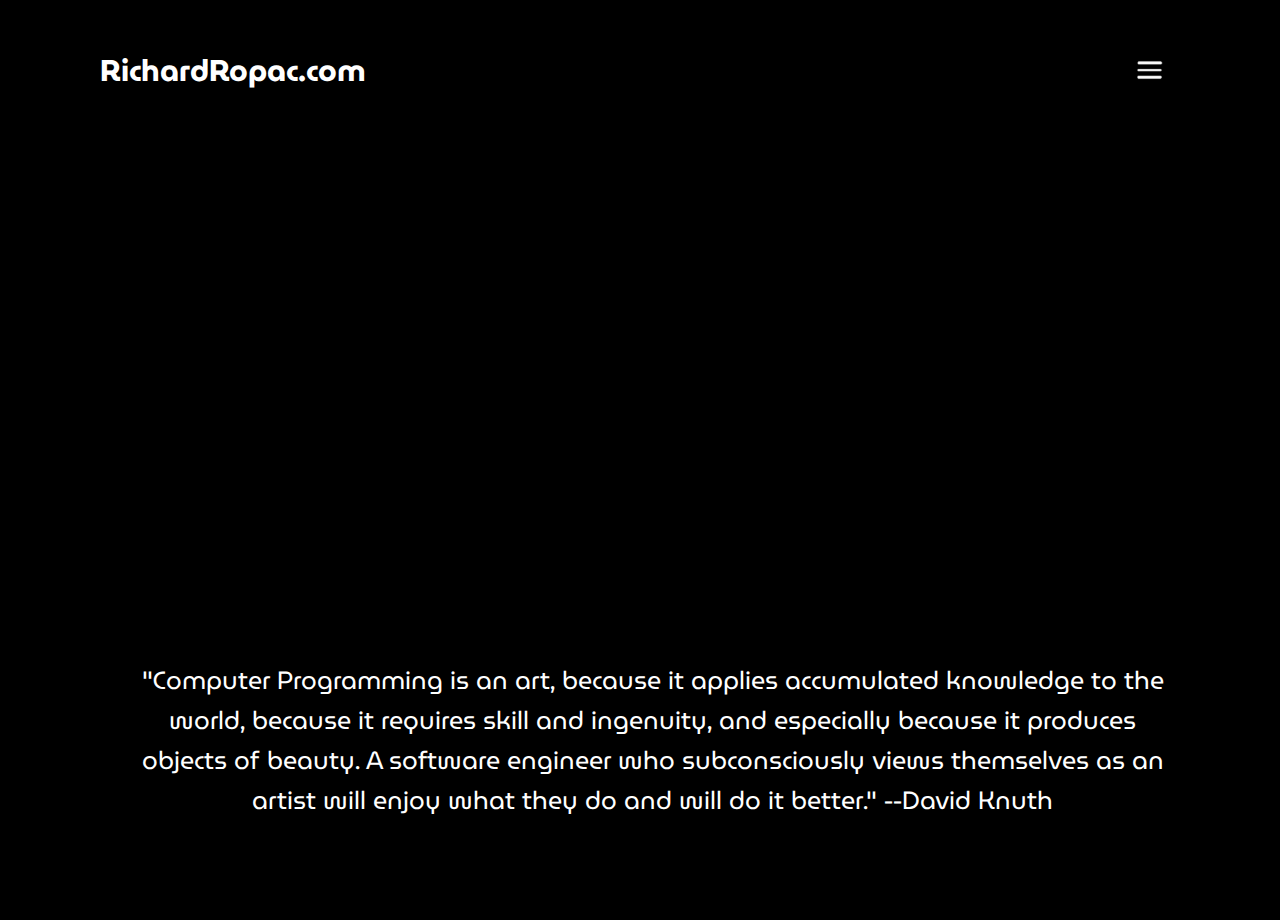
==== index.html @ 4d2501f5 "Initial Push" ====
<!DOCTYPE html>
<html lang="en">
  <head>
    <meta charset="UTF-8" />
    <meta http-equiv="X-UA-Compatible" content="IE=edge" />
    <meta name="viewport" content="width=device-width, initial-scale=1.0" />
    <title>Rich Ropac's Portfolio</title>
    <link
      href="https://unpkg.com/boxicons@2.1.4/css/boxicons.min.css"
      rel="stylesheet"
    />
    <link rel="preconnect" href="https://fonts.googleapis.com" />
    <link rel="preconnect" href="https://fonts.gstatic.com" crossorigin />
    <link
      href="https://fonts.googleapis.com/css2?family=MuseoModerno:ital,wght@1,300&display=swap"
      rel="stylesheet"
    />
    <link rel="stylesheet" href="css/style.css" />
  </head>

  <body>
    <section class="mainWrapper">
      <header>
        <h2 class="logo">RichardRopac.com</h2>
        <div class="toggle"></div>
      </header>

      <video playsinline autoplay muted loop>
        <source src="./video/Gallery.mp4" type="video/webm" />
        Your browser does not support the video tag.
      </video>

      <div class="text">
        <p>
          "Computer Programming is an art, because it applies accumulated
          knowledge to the world, because it requires skill and ingenuity, and
          especially because it produces objects of beauty. A software engineer
          who subconsciously views themselves as an artist will enjoy what they
          do and will do it better." --David Knuth
        </p>
      </div>
    </section>

    <script>
      const menuToggle = document.querySelector(".toggle");
      const theMainWrapper = document.querySelector(".mainWrapper");

      menuToggle.addEventListener("click", () => {
        menuToggle.classList.toggle("active");
        theMainWrapper.classList.toggle("active");
      });
    </script>
    <!-- <script src="js/script.js"></script> -->
  </body>
</html>
---- css/style.css ----
* {
  margin: 0;
  padding: 0;
  box-sizing: border-box;
  text-decoration: none;
  border: none;
  outline: none;
  scroll-behavior: smooth;
  font-family: "MuseoModerno", cursive;
}

/* :root {
    --bg-color: #081b29;
    --second-bg-color: #112e42;
    --text-color: #ededed;
    --main-color: #00abf0;
} */

body {
  background-color: #193940;
}

.mainWrapper {
  position: absolute;
  right: 0;
  width: 100%;
  min-height: 100vh;
  padding: 100px;
  display: flex;
  justify-content: space-between;
  align-items: center;
  background: black;
  color: white;
  z-index: 2;
  transition: 1.5s;
}

.mainWrapper.active {
  right: 300px;
}

.mainWrapper header {
  position: absolute;
  top: 0;
  left: 0;
  width: 100%;
  padding: 40px 100px;
  z-index: 1000;
  display: flex;
  align-items: center;
  justify-content: space-between;
}

video {
  position: absolute;
  top: 0;
  left: 0;
  width: 100%;
  height: 100%;
  object-fit: cover;
  opacity: 1;
}

html {
  font-size: 62.5%;
  overflow-x: hidden;
}

.header {
  position: fixed;
  top: 0;
  left: 0;
  width: 100%;
  padding: 2rem 9%;
  background: transparent;
  display: flex;
  justify-content: space-between;
  align-items: center;
  z-index: 100;
  transition: 0.3s;
}

.header.sticky {
  background: var(--bg-color);
}

.logo {
  font-size: 30px;
}

.toggle {
  position: relative;
  width: 60px;
  height: 60px;
  background: url("../images/menu.png");
  background-repeat: no-repeat;
  background-size: 30px;
  background-position: center;
  cursor: pointer;
}

.toggle.active {
  background: url("../images/close.png");
  background-repeat: no-repeat;
  background-size: 30px;
  background-position: center;
}

.menu {
  position: fixed;
  top: 20px;
  right: 0;
  width: 300px;
  display: flex;
  align-items: center;
  justify-content: center;
}

.menu ul {
  list-style: none;
}

.menu ul li a {
  text-decoration: none;
  font-size: 20px;
  color: black;
  padding: 10 15 20;
}

.menu ul li {
  text-align: left;
}

.menu ul li a .fa {
  padding-right: 15px;
}

.menu ul li:last-child {
  border-bottom: none;
}

.menuImg {
  transform: scale(4);
  width: 10px;
  margin-left: 30px;
}

.menu ul li a:hover,
.menu .active {
  color: var(--overlay-color);
  background-color: #f5f5f5;
  cursor: pointer;
}

.text {
  position: relative;
  text-align: center;
  z-index: 10;
  font-size: 25px;
  margin-top: 560px;
  margin-left: 25px;
  font-weight: 400;
  max-width: 100;
}

#menu-icon {
  position: relative;
  font-size: 3.6rem;
  color: var(--text-color);
  cursor: pointer;
  display: none;
}

section {
  min-height: 100vh;
  padding: 10rem 9% 2rem;
}

.home {
  display: flex;
  align-items: center;
  padding: 0 9%;
  background: url("/images/home.jpg") no-repeat;
  background-size: cover;
  background-position: center;
}

.home-content {
  max-width: 60rem;
  z-index: 99;
}

.home-content h1 {
  position: relative;
  display: inline-block;
  font-size: 5.6rem;
  font-weight: 700;
  line-height: 1.3;
}

.home-content h1 span {
  color: var(--text-color);
}

.home-content .text-animate {
  position: relative;
  width: 32.8rem;
}

.home-content .text-animate h3 {
  font-size: 3.2rem;
  font-weight: 700;
  color: transparent;
  -webkit-text-stroke: 0.7px var(--main-color);
  background-image: linear-gradient(var(--main-color), var(--main-color));
  background-repeat: no-repeat;
  -webkit-background-clip: text;
  background-position: -33rem 0;
}

.home.show-animate .home-content .text-animate h3 {
  animation: homeBgText 6s linear infinite;
  animation-delay: 2s;
}

.home-content .text-animate h3::before {
  content: "";
  position: absolute;
  top: 0;
  left: 0;
  width: 0;
  height: 100%;
  border-right: 2px solid var(--main-color);
  z-index: -1;
}

.home.show-animate .home-content .text-animate h3::before {
  animation: homeCursorText 6s linear infinite;
  animation-delay: 2s;
}

.home-content p {
  position: relative;
  font-size: 1.6rem;
  margin: 2rem 0 4rem;
}

.btn-box {
  position: relative;
  display: flex;
  justify-content: space-between;
  width: 34.5rem;
  height: 5rem;
}

.btn-box .btn {
  position: relative;
  display: inline-flex;
  justify-content: center;
  align-items: center;
  width: 15rem;
  height: 100%;
  background: var(--main-color);
  border: 0.2rem solid var(--main-color);
  border-radius: 0.8rem;
  font-size: 1.8rem;
  font-weight: 600;
  letter-spacing: 0.1rem;
  color: var(--bg-color);
  z-index: 1;
  overflow: hidden;
  transition: 0.5s;
}

.btn-box .btn:hover {
  color: var(--main-color);
}

.btn-box .btn:nth-child(2) {
  background: transparent;
  color: var(--main-color);
}

.btn-box .btn:nth-child(2):hover {
  color: var(--bg-color);
}

.btn-box .btn:nth-child(2)::before {
  background: var(--main-color);
}

.btn-box .btn::before {
  content: "";
  position: absolute;
  top: 0;
  left: 0;
  width: 0;
  height: 100%;
  background: var(--bg-color);
  z-index: -1;
  transition: 0.5s;
}

.btn-box .btn:hover::before {
  width: 100%;
}

.home-sci {
  position: absolute;
  bottom: 4rem;
  width: 170px;
  display: flex;
  justify-content: space-between;
}

.home-sci a {
  position: relative;
  display: inline-flex;
  justify-content: center;
  align-items: center;
  width: 40px;
  height: 40px;
  background: transparent;
  border: 0.2rem solid var(--main-color);
  border-radius: 50%;
  font-size: 20px;
  color: var(--main-color);
  z-index: 1;
  overflow: hidden;
  transition: 0.5s;
}

.home-sci a:hover {
  color: var(--bg-color);
}

.home-sci a::before {
  content: "";
  position: absolute;
  top: 0;
  left: 0;
  width: 0;
  height: 100%;
  background: var(--main-color);
  z-index: -1;
  transition: 0.5s;
}

.home-sci a:hover::before {
  width: 100%;
}

/* .home-imgHover {
    position: absolute;
    top: 0;
    right: 0;
    width: 45%;
    height: 100%;
    background: transparent;
    transition: 3s;
} */

.home-imgHover:hover {
  background: var(--bg-color);
  opacity: 0.8;
}

.about {
  display: flex;
  justify-content: center;
  align-items: center;
  flex-direction: column;
  gap: 2rem;
  background: var(--second-bg-color);
  padding-bottom: 6rem;
}

.heading {
  position: relative;
  font-size: 5rem;
  margin-bottom: 3rem;
  text-align: center;
}

span {
  color: var(--main-color);
}

.about-img {
  position: relative;
  width: 25rem;
  height: 25rem;
  border-radius: 50%;
  display: flex;
  justify-content: center;
  align-items: center;
}

.about-img img {
  width: 90%;
  border-radius: 50%;
  border: 0.2rem solid var(--main-color);
}

.about-img .circle-spin {
  position: absolute;
  top: 50%;
  left: 50%;
  transform: translate(-50%, -50%) rotate(0);
  width: 98%;
  height: 98%;
  border-radius: 50%;
  border-top: 0.2rem solid var(--second-bg-color);
  border-bottom: 0.2rem solid var(--second-bg-color);
  border-left: 0.2rem solid var(--main-color);
  border-right: 0.2rem solid var(--main-color);
  animation: aboutSpinner 8s linear infinite;
}

.about-content {
  text-align: center;
}

.about-content h3 {
  position: relative;
  display: inline-block;
  font-size: 2.6rem;
}

.about-content p {
  position: relative;
  font-size: 1.6rem;
  margin: 2rem 0 3rem;
}

.btn-box.btns {
  display: inline-block;
  width: 15rem;
}

.btn-box.btns a::before {
  background: var(--second-bg-color);
}

.education {
  display: flex;
  justify-content: center;
  align-items: center;
  flex-direction: column;
  min-height: auto;
  padding-bottom: 5rem;
}

.education .education-row {
  display: flex;
  flex-wrap: wrap;
  gap: 5rem;
}

.education-row .education-column {
  flex: 1 1 40rem;
}

.education-column .title {
  position: relative;
  display: inline-block;
  font-size: 2.5rem;
  margin: 0 0 1.5rem 2rem;
}

.education-column .education-box {
  position: relative;
  border-left: 0.2rem solid var(--main-color);
}

.education-box .education-content {
  position: relative;
  padding-left: 2rem;
}

.education-box .education-content::before {
  content: "";
  position: absolute;
  top: 0;
  left: -1.1rem;
  width: 2rem;
  height: 2rem;
  background: var(--main-color);
  border-radius: 50%;
}

.education-content .content {
  position: relative;
  padding: 1.5rem;
  border: 0.2rem solid var(--main-color);
  border-radius: 0.6rem;
  margin-bottom: 2rem;
  overflow: hidden;
}

.education-content .content::before {
  content: "";
  position: absolute;
  top: 0;
  left: 0;
  width: 0;
  height: 100%;
  background: var(--second-bg-color);
  z-index: -1;
  transition: 0.5s;
}

.education-content .content:hover::before {
  width: 100%;
}

.education-content .content .year {
  font-size: 1.5rem;
  color: var(--main-color);
  padding-bottom: 0.5rem;
}

.education-content .content .year i {
  padding-right: 0.5rem;
}

.education-content .content h3 {
  font-size: 2rem;
}

.education-content .content p {
  font-size: 1.6rem;
  padding-top: 0.5rem;
}

.skills {
  min-height: auto;
  padding-bottom: 7rem;
  background: var(--second-bg-color);
}

.skills h2 {
  display: inline-block;
  left: 50%;
  transform: translateX(-50%);
}

.skills .skills-row {
  display: flex;
  flex-wrap: wrap;
  gap: 5rem;
}

.skills-row .skills-column {
  flex: 1 1 40rem;
}

.skills-column .title {
  position: relative;
  display: inline-block;
  font-size: 2.5rem;
  margin: 0 0 1.5rem;
}

.skills-column .skills-box {
  position: relative;
}

.skills-box .skills-content {
  position: relative;
  border: 0.2rem solid var(--main-color);
  border-radius: 0.6rem;
  padding: 0.5rem 1.5rem;
  z-index: 1;
  overflow: hidden;
}

.skills-box .skills-content::before {
  content: "";
  position: absolute;
  top: 0;
  left: 0;
  width: 0;
  height: 100%;
  background: var(--bg-color);
  z-index: -1;
  transition: 0.5s;
}

.skills-box .skills-content:hover::before {
  width: 100%;
}

.skills-content .progress {
  padding: 1rem 0;
}

.skills-content .progress h3 {
  font-size: 1.7rem;
  display: flex;
  justify-content: space-between;
}

.skills-content .progress h3 span {
  color: var(--text-color);
}

.skills-content .progress .bar {
  height: 2.5rem;
  border-radius: 0.6rem;
  border: 0.2rem solid var(--main-color);
  padding: 0.5rem;
  margin: 1rem 0;
}

.skills-content .progress .bar span {
  display: block;
  height: 100%;
  border-radius: 0.3rem;
  background: var(--main-color);
}

.skills-column:nth-child(1) .skills-content .progress:nth-child(1) .bar span {
  width: 90%;
}

.skills-column:nth-child(1) .skills-content .progress:nth-child(2) .bar span {
  width: 80%;
}

.skills-column:nth-child(1) .skills-content .progress:nth-child(3) .bar span {
  width: 65%;
}

.skills-column:nth-child(1) .skills-content .progress:nth-child(4) .bar span {
  width: 75%;
}

.skills-column:nth-child(2) .skills-content .progress:nth-child(1) .bar span {
  width: 95%;
}

.skills-column:nth-child(2) .skills-content .progress:nth-child(2) .bar span {
  width: 67%;
}

.skills-column:nth-child(2) .skills-content .progress:nth-child(3) .bar span {
  width: 85%;
}

.skills-column:nth-child(2) .skills-content .progress:nth-child(4) .bar span {
  width: 60%;
}

.contact {
  min-height: auto;
  padding-bottom: 7rem;
}

.contact h2 {
  display: inline-block;
  left: 50%;
  transform: translateX(-50%);
}

.contact form {
  max-width: 70rem;
  margin: 0 auto;
  text-align: center;
}

.contact form .input-box {
  position: relative;
  display: flex;
  justify-content: space-between;
  flex-wrap: wrap;
}

.contact form .input-box .input-field {
  position: relative;
  width: 49%;
  margin: 0.8rem 0;
}

.contact form .input-box .input-field input,
.contact form .textarea-field textarea {
  width: 100%;
  height: 100%;
  padding: 1.5rem;
  font-size: 1.6rem;
  color: var(--text-color);
  background: transparent;
  border-radius: 0.6rem;
  border: 0.2rem solid var(--main-color);
}

.contact form .input-box .input-field input::placeholder,
.contact form .textarea-field textarea::placeholder {
  color: var(--text-color);
}

.contact form .focus {
  position: absolute;
  top: 0;
  left: 0;
  width: 0;
  height: 100%;
  background: var(--second-bg-color);
  border-radius: 0.6rem;
  z-index: -1;
  transition: 0.5s;
}

.contact form .input-box .input-field input:focus ~ .focus,
.contact form .input-box .input-field input:valid ~ .focus,
.contact form .textarea-field textarea:focus ~ .focus,
.contact form .textarea-field textarea:valid ~ .focus {
  width: 100%;
}

.contact form .textarea-field {
  position: relative;
  margin: 0.8rem 0 2.7rem;
  display: flex;
}

.contact form .textarea-field textarea {
  resize: none;
}

.contact form .btn-box.btns .btn {
  cursor: pointer;
}

.footer {
  display: flex;
  justify-content: space-between;
  align-items: center;
  flex-wrap: wrap;
  padding: 2rem 9%;
  background: var(--second-bg-color);
}

.footer-text,
.footer-iconTop {
  position: relative;
}

.footer-text p {
  font-size: 1.6rem;
}

.footer-iconTop a {
  position: relative;
  display: inline-flex;
  justify-content: center;
  align-items: center;
  padding: 0.8rem;
  background: var(--main-color);
  border: 0.2rem solid var(--main-color);
  border-radius: 0.6rem;
  z-index: 1;
  overflow: hidden;
}

.footer-iconTop a::before {
  content: "";
  position: absolute;
  top: 0;
  left: 0;
  width: 0;
  height: 100%;
  background: var(--second-bg-color);
  z-index: -1;
  transition: 0.5s;
}

.footer-iconTop a:hover::before {
  width: 100%;
}

.footer-iconTop a i {
  font-size: 2.4rem;
  color: var(--bg-color);
  transition: 0.5s;
}

.footer-iconTop a:hover i {
  color: var(--main-color);
}

/* ANIMATION RELOAD AND SCROLL */
.animate {
  position: absolute;
  top: 0;
  right: 0;
  width: 100%;
  height: 100%;
  background: var(--bg-color);
  z-index: 98;
}

.animate.home-img {
  width: 50%;
}

.logo .animate,
.navbar .animate,
#menu-icon .animate,
.home.show-animate .animate {
  animation: showRight 1s ease forwards;
  animation-delay: calc(0.3s * var(--i));
}

.animate.scroll {
  transition: 1s ease;
  transition-delay: calc(0.3s / var(--i));
  animation: none;
}

section:nth-child(odd) .animate.scroll,
.footer .animate.scroll {
  background: var(--second-bg-color);
}

.education .education-box .animate.scroll {
  width: 105%;
}

.about.show-animate .animate.scroll,
.education.show-animate .animate.scroll,
.skills.show-animate .animate.scroll,
.contact.show-animate .animate.scroll,
.footer.show-animate .animate.scroll {
  transition-delay: calc(0.3s * var(--i));
  width: 0;
}

/* BREAKPOINTS */
@media (max-width: 1200px) {
  html {
    font-size: 55%;
  }
}

@media (max-width: 991px) {
  .header {
    padding: 2rem 4%;
  }

  section {
    padding: 10rem 4% 2rem;
  }

  .home {
    padding: 0 4%;
  }

  .footer {
    padding: 2rem 4%;
  }
}

@media (max-width: 850px) {
  .animate.home-img {
    width: 55%;
  }
}

@media (max-width: 768px) {
  .header {
    background: var(--bg-color);
  }

  #menu-icon {
    display: block;
  }

  .navbar {
    position: absolute;
    top: 100%;
    left: -100%;
    width: 100%;
    padding: 1rem 4%;
    background: var(--main-color);
    box-shadow: 0 0.5rem 1rem rgba(0, 0, 0, 0.2);
    z-index: 1;
    transition: 0.25s ease;
    transition-delay: 0.25s;
  }

  .navbar.active {
    left: 0;
    transition-delay: 0s;
  }

  .navbar .active-nav {
    position: absolute;
    top: 0;
    left: -100%;
    width: 100%;
    height: 100%;
    background: var(--bg-color);
    border-top: 0.1rem solid rgba(0, 0, 0, 0.2);
    z-index: -1;
    transition: 0.25s ease;
    transition-delay: 0s;
  }

  .navbar.active .active-nav {
    left: 0;
    transition-delay: 0.25s;
  }

  .navbar a {
    display: block;
    font-size: 2rem;
    margin: 3rem 0;
    transform: translateX(-20rem);
    transition: 0.25s ease;
    transition-delay: 0s;
  }

  .navbar.active a {
    transform: translateX(0);
    transition-delay: 0.25s;
  }

  .home-imgHover {
    pointer-events: none;
    background: var(--bg-color);
    opacity: 0.6;
  }
}

@media (max-width: 520px) {
  html {
    font-size: 50%;
  }

  .home-content h1 {
    display: flex;
    flex-direction: column;
  }

  .home-sci {
    width: 160px;
  }

  .home-sci a {
    width: 38px;
    height: 38px;
  }
}

@media (max-width: 462px) {
  .home-content h1 {
    font-size: 5.2rem;
  }

  .education {
    padding: 10rem 4% 5rem 5%;
  }

  .contact form .input-box .input-field {
    width: 100%;
  }

  .footer {
    flex-direction: column-reverse;
  }

  .footer p {
    margin-top: 2rem;
    text-align: center;
  }
}

@media (max-width: 371px) {
  .home {
    justify-content: center;
  }

  .home-content {
    display: flex;
    align-items: center;
    flex-direction: column;
    text-align: center;
  }

  .home-content h1 {
    font-size: 5rem;
  }
}

/* KEYFRAMES ANIMATION */
@keyframes homeBgText {
  0%,
  10%,
  100% {
    background-position: -33rem 0;
  }

  65%,
  85% {
    background-position: 0 0;
  }
}

@keyframes homeCursorText {
  0%,
  10%,
  100% {
    width: 0;
  }

  65%,
  78%,
  85% {
    width: 100%;
    opacity: 1;
  }

  75%,
  81% {
    opacity: 0;
  }
}

@keyframes aboutSpinner {
  100% {
    transform: translate(-50%, -50%) rotate(360deg);
  }
}

@keyframes showRight {
  100% {
    width: 0;
  }
}
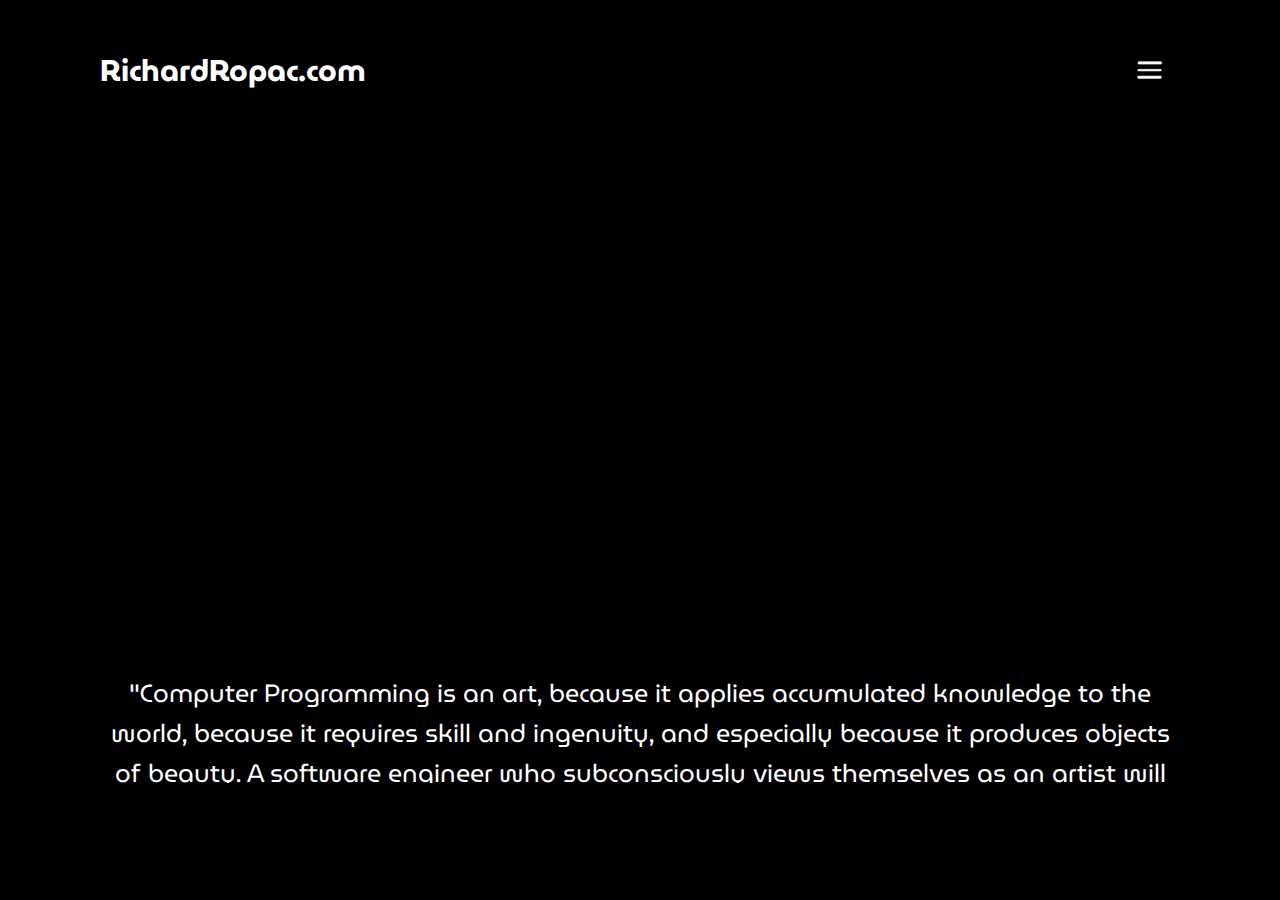
==== commit cae951b8: "Update 07/15/2023" ====
--- a/index.html
+++ b/index.html
@@ -26,7 +26,7 @@
       </header>
 
       <video playsinline autoplay muted loop>
-        <source src="./video/Gallery.mp4" type="video/webm" />
+        <source src="./video/home_bkgrnd.mp4" type="video/webm" />
         Your browser does not support the video tag.
       </video>
 
--- a/css/style.css
+++ b/css/style.css
@@ -152,15 +152,19 @@
   cursor: pointer;
 }
 
-.text {
-  position: relative;
+.text{
+  height: 665px;
+  position: relative;;
   text-align: center;
   z-index: 10;
   font-size: 25px;
-  margin-top: 560px;
-  margin-left: 25px;
+  overflow: hidden;
   font-weight: 400;
-  max-width: 100;
+  max-width: 80;
+}
+
+.text p{
+  padding-top: 555px;
 }
 
 #menu-icon {
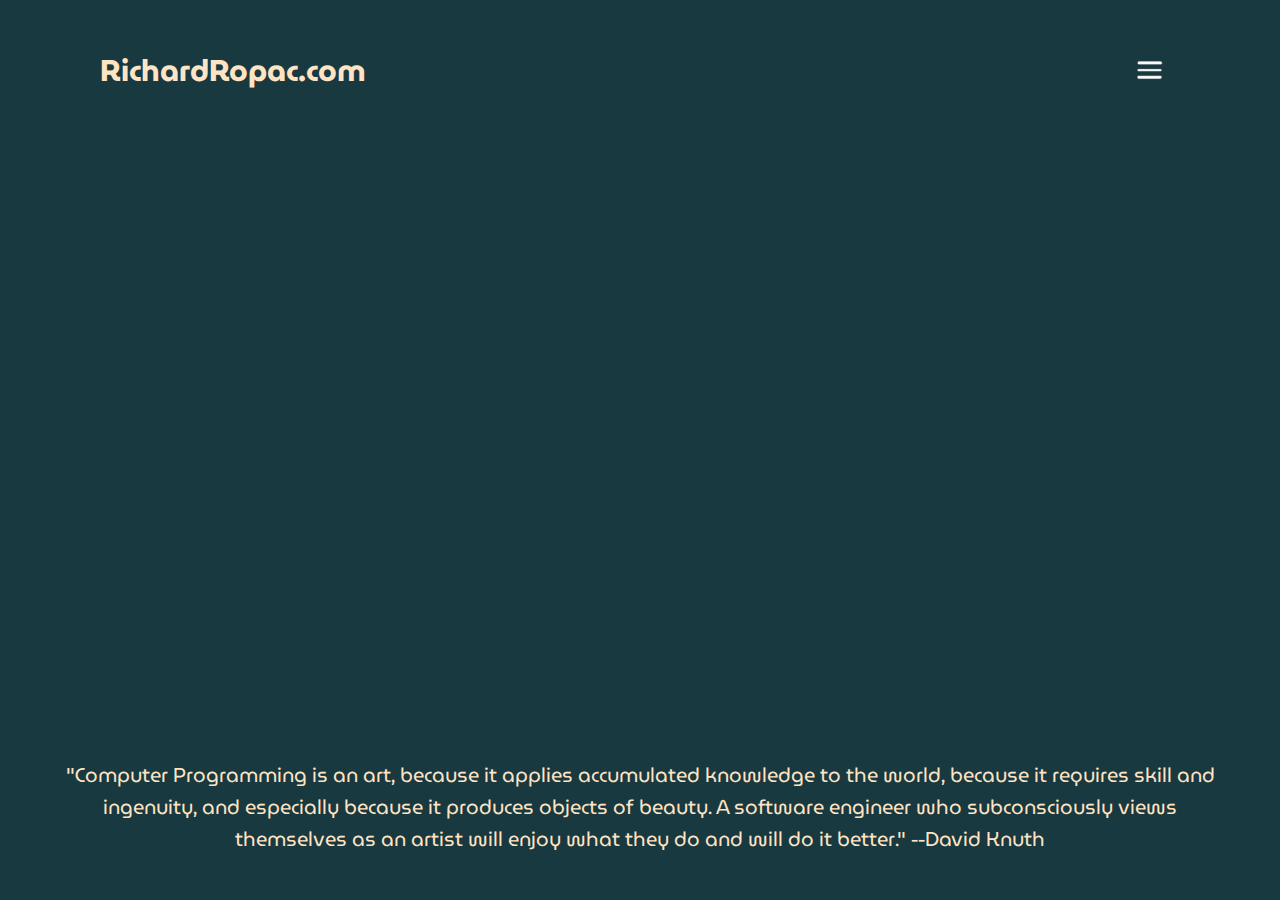
==== commit 0c6414ad: "Final Push" ====
--- a/index.html
+++ b/index.html
@@ -4,7 +4,7 @@
     <meta charset="UTF-8" />
     <meta http-equiv="X-UA-Compatible" content="IE=edge" />
     <meta name="viewport" content="width=device-width, initial-scale=1.0" />
-    <title>Rich Ropac's Portfolio</title>
+    <title>Richard Ropac's Portfolio</title>
     <link
       href="https://unpkg.com/boxicons@2.1.4/css/boxicons.min.css"
       rel="stylesheet"
@@ -26,21 +26,22 @@
       </header>
 
       <video playsinline autoplay muted loop>
-        <source src="./video/home_bkgrnd.mp4" type="video/webm" />
+        <source src="./video/home_background.mp4" type="video/webm" />
         Your browser does not support the video tag.
       </video>
 
-      <div class="text">
-        <p>
-          "Computer Programming is an art, because it applies accumulated
-          knowledge to the world, because it requires skill and ingenuity, and
-          especially because it produces objects of beauty. A software engineer
-          who subconsciously views themselves as an artist will enjoy what they
-          do and will do it better." --David Knuth
-        </p>
-      </div>
+      <footer>
+        <div class="text">
+          <p>
+            "Computer Programming is an art, because it applies accumulated
+            knowledge to the world, because it requires skill and ingenuity, and
+            especially because it produces objects of beauty. A software
+            engineer who subconsciously views themselves as an artist will enjoy
+            what they do and will do it better." --David Knuth
+          </p>
+        </div>
+      </footer>
     </section>
-
     <script>
       const menuToggle = document.querySelector(".toggle");
       const theMainWrapper = document.querySelector(".mainWrapper");
--- a/css/style.css
+++ b/css/style.css
@@ -29,8 +29,7 @@
   display: flex;
   justify-content: space-between;
   align-items: center;
-  background: black;
-  color: white;
+  color: bisque;
   z-index: 2;
   transition: 1.5s;
 }
@@ -152,19 +151,21 @@
   cursor: pointer;
 }
 
-.text{
-  height: 665px;
-  position: relative;;
+footer {
+  position: absolute;
+  left: 5%;
+  bottom: 5%;
+  width: 90%;
   text-align: center;
+  z-index: 15;
+}
+
+.text {
   z-index: 10;
-  font-size: 25px;
+  font-size: 20px;
   overflow: hidden;
   font-weight: 400;
   max-width: 80;
-}
-
-.text p{
-  padding-top: 555px;
 }
 
 #menu-icon {
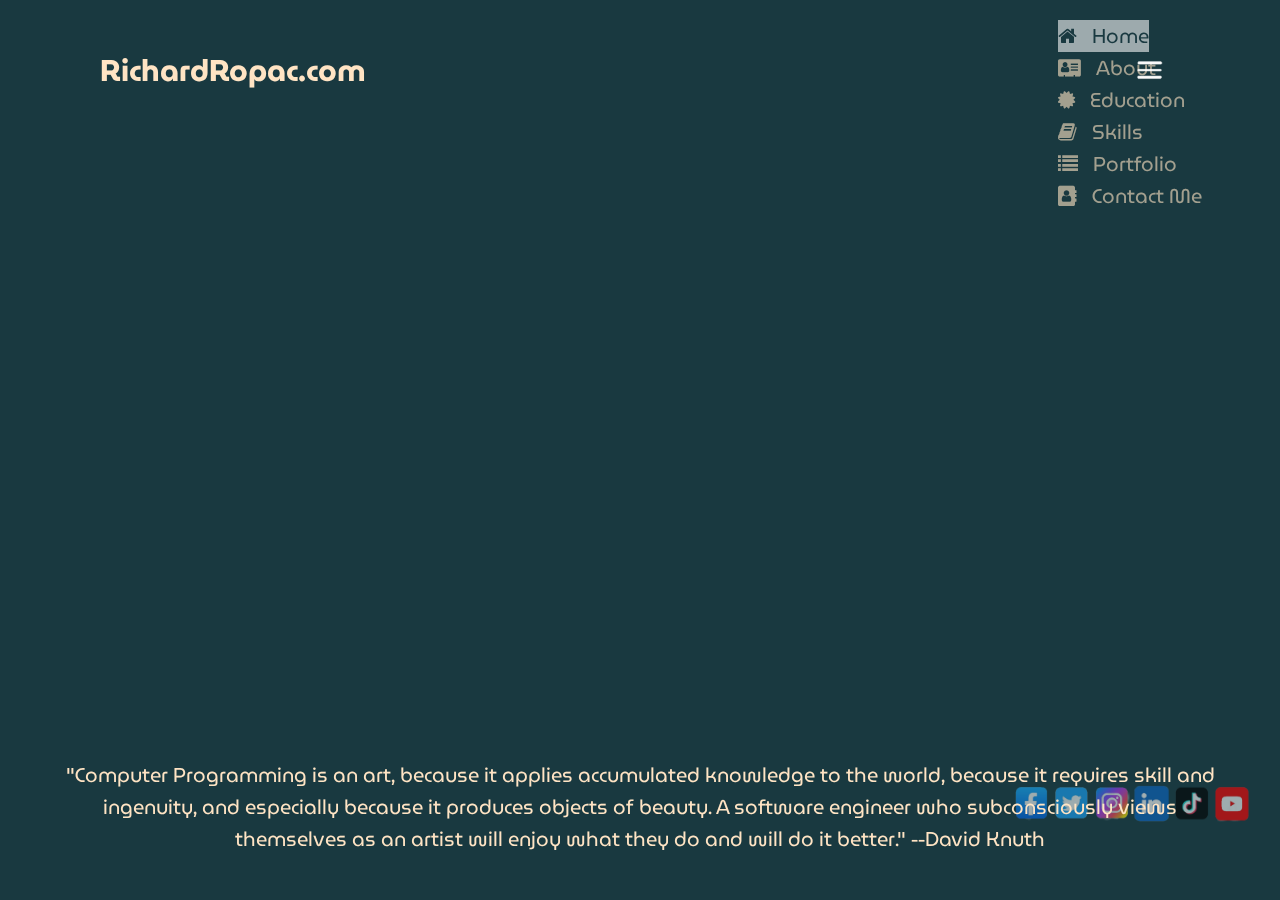
==== commit 4361e13e: "Final Push for 07/16/2023" ====
--- a/index.html
+++ b/index.html
@@ -6,15 +6,20 @@
     <meta name="viewport" content="width=device-width, initial-scale=1.0" />
     <title>Richard Ropac's Portfolio</title>
     <link
-      href="https://unpkg.com/boxicons@2.1.4/css/boxicons.min.css"
+      href="https://fonts.googleapis.com/css2?family=MuseoModerno:ital,wght@1,300&display=swap"
       rel="stylesheet"
+    />
+    <link
+      rel="stylesheet"
+      href="https://cdnjs.cloudflare.com/ajax/libs/font-awesome/4.7.0/css/font-awesome.css"
     />
     <link rel="preconnect" href="https://fonts.googleapis.com" />
     <link rel="preconnect" href="https://fonts.gstatic.com" crossorigin />
     <link
-      href="https://fonts.googleapis.com/css2?family=MuseoModerno:ital,wght@1,300&display=swap"
+      href="https://fonts.googleapis.com/css2?family=Dancing+Script:wght@700&display=swap"
       rel="stylesheet"
     />
+
     <link rel="stylesheet" href="css/style.css" />
   </head>
 
@@ -30,6 +35,8 @@
         Your browser does not support the video tag.
       </video>
 
+      <div class="overlay"></div>
+
       <footer>
         <div class="text">
           <p>
@@ -42,6 +49,62 @@
         </div>
       </footer>
     </section>
+
+    <div class="menu">
+      <ul>
+        <li>
+          <a href="#" class="active"
+            ><i id="navIcon" class="fa fa-home"></i>Home</a
+          >
+        </li>
+        <li>
+          <a href="./under_contruction.html"
+            ><i id="navIcon" class="fa fa-address-card"></i>About</a
+          >
+        </li>
+        <li>
+          <a href="./under_contruction.html"
+            ><i id="navIcon" class="fa fa-certificate"></i>Education</a
+          >
+        </li>
+        <li>
+          <a href="./under_contruction.html"
+            ><i id="navIcon" class="fa fa-book"></i>Skills</a
+          >
+        </li>
+        <li>
+          <a href="./under_contruction.html"
+            ><i id="navIcon" class="fa fa-list"></i>Portfolio</a
+          >
+        </li>
+        <li>
+          <a href="./under_contruction.html"
+            ><i id="navIcon" class="fa fa-address-book"></i>Contact Me</a
+          >
+        </li>
+      </ul>
+      <div class="icons">
+        <a href="https://www.facebook.com/"
+          ><img src="./icons/facebook.png" alt="facebook" class="menuImg"
+        /></a>
+        <a href="https://twitter.com/"
+          ><img src="./icons/twitter.png" alt="twitter.png" class="menuImg"
+        /></a>
+        <a href="https://www.instagram.com/"
+          ><img src="./icons/instagram.png" alt="instagram.png" class="menuImg"
+        /></a>
+        <a href="https://www.linkedin.com/"
+          ><img src="./icons/linkedin.png" alt="linkedin.png" class="menuImg"
+        /></a>
+        <a href="https://www.tiktok.com/"
+          ><img src="./icons/tiktok.png" alt="tiktok.png" class="menuImg"
+        /></a>
+        <a href="https://www.youtube.com/"
+          ><img src="./icons/youtube.png" alt="youtube.png" class="menuImg"
+        /></a>
+      </div>
+    </div>
+
     <script>
       const menuToggle = document.querySelector(".toggle");
       const theMainWrapper = document.querySelector(".mainWrapper");
--- a/css/style.css
+++ b/css/style.css
@@ -1,3 +1,8 @@
+:root {
+  --overlay-color: #193940;
+}
+
+
 * {
   margin: 0;
   padding: 0;
@@ -9,15 +14,20 @@
   font-family: "MuseoModerno", cursive;
 }
 
-/* :root {
-    --bg-color: #081b29;
-    --second-bg-color: #112e42;
-    --text-color: #ededed;
-    --main-color: #00abf0;
-} */
 
 body {
   background-color: #193940;
+}
+
+.overlay {
+  position: absolute;
+  top: 0;
+  left: 0;
+  width: 100%;
+  height: 100%;
+  background: var(--overlay-color);
+  mix-blend-mode: overlay;
+  opacity: 0.4;
 }
 
 .mainWrapper {
@@ -122,7 +132,7 @@
 .menu ul li a {
   text-decoration: none;
   font-size: 20px;
-  color: black;
+  color: bisque;
   padding: 10 15 20;
 }
 
@@ -151,6 +161,22 @@
   cursor: pointer;
 }
 
+.icons a {
+  display: inline-block;
+  transform: scale(0.9);
+  transition: 0.5s;
+}
+
+.icons a:hover {
+  transform: scale(0.9) translateY(-15px);
+}
+
+.icons {
+  display: flex;
+  margin-right: 25px;
+  position: absolute;
+  bottom: -600px;
+}
 footer {
   position: absolute;
   left: 5%;
@@ -181,194 +207,6 @@
   padding: 10rem 9% 2rem;
 }
 
-.home {
-  display: flex;
-  align-items: center;
-  padding: 0 9%;
-  background: url("/images/home.jpg") no-repeat;
-  background-size: cover;
-  background-position: center;
-}
-
-.home-content {
-  max-width: 60rem;
-  z-index: 99;
-}
-
-.home-content h1 {
-  position: relative;
-  display: inline-block;
-  font-size: 5.6rem;
-  font-weight: 700;
-  line-height: 1.3;
-}
-
-.home-content h1 span {
-  color: var(--text-color);
-}
-
-.home-content .text-animate {
-  position: relative;
-  width: 32.8rem;
-}
-
-.home-content .text-animate h3 {
-  font-size: 3.2rem;
-  font-weight: 700;
-  color: transparent;
-  -webkit-text-stroke: 0.7px var(--main-color);
-  background-image: linear-gradient(var(--main-color), var(--main-color));
-  background-repeat: no-repeat;
-  -webkit-background-clip: text;
-  background-position: -33rem 0;
-}
-
-.home.show-animate .home-content .text-animate h3 {
-  animation: homeBgText 6s linear infinite;
-  animation-delay: 2s;
-}
-
-.home-content .text-animate h3::before {
-  content: "";
-  position: absolute;
-  top: 0;
-  left: 0;
-  width: 0;
-  height: 100%;
-  border-right: 2px solid var(--main-color);
-  z-index: -1;
-}
-
-.home.show-animate .home-content .text-animate h3::before {
-  animation: homeCursorText 6s linear infinite;
-  animation-delay: 2s;
-}
-
-.home-content p {
-  position: relative;
-  font-size: 1.6rem;
-  margin: 2rem 0 4rem;
-}
-
-.btn-box {
-  position: relative;
-  display: flex;
-  justify-content: space-between;
-  width: 34.5rem;
-  height: 5rem;
-}
-
-.btn-box .btn {
-  position: relative;
-  display: inline-flex;
-  justify-content: center;
-  align-items: center;
-  width: 15rem;
-  height: 100%;
-  background: var(--main-color);
-  border: 0.2rem solid var(--main-color);
-  border-radius: 0.8rem;
-  font-size: 1.8rem;
-  font-weight: 600;
-  letter-spacing: 0.1rem;
-  color: var(--bg-color);
-  z-index: 1;
-  overflow: hidden;
-  transition: 0.5s;
-}
-
-.btn-box .btn:hover {
-  color: var(--main-color);
-}
-
-.btn-box .btn:nth-child(2) {
-  background: transparent;
-  color: var(--main-color);
-}
-
-.btn-box .btn:nth-child(2):hover {
-  color: var(--bg-color);
-}
-
-.btn-box .btn:nth-child(2)::before {
-  background: var(--main-color);
-}
-
-.btn-box .btn::before {
-  content: "";
-  position: absolute;
-  top: 0;
-  left: 0;
-  width: 0;
-  height: 100%;
-  background: var(--bg-color);
-  z-index: -1;
-  transition: 0.5s;
-}
-
-.btn-box .btn:hover::before {
-  width: 100%;
-}
-
-.home-sci {
-  position: absolute;
-  bottom: 4rem;
-  width: 170px;
-  display: flex;
-  justify-content: space-between;
-}
-
-.home-sci a {
-  position: relative;
-  display: inline-flex;
-  justify-content: center;
-  align-items: center;
-  width: 40px;
-  height: 40px;
-  background: transparent;
-  border: 0.2rem solid var(--main-color);
-  border-radius: 50%;
-  font-size: 20px;
-  color: var(--main-color);
-  z-index: 1;
-  overflow: hidden;
-  transition: 0.5s;
-}
-
-.home-sci a:hover {
-  color: var(--bg-color);
-}
-
-.home-sci a::before {
-  content: "";
-  position: absolute;
-  top: 0;
-  left: 0;
-  width: 0;
-  height: 100%;
-  background: var(--main-color);
-  z-index: -1;
-  transition: 0.5s;
-}
-
-.home-sci a:hover::before {
-  width: 100%;
-}
-
-/* .home-imgHover {
-    position: absolute;
-    top: 0;
-    right: 0;
-    width: 45%;
-    height: 100%;
-    background: transparent;
-    transition: 3s;
-} */
-
-.home-imgHover:hover {
-  background: var(--bg-color);
-  opacity: 0.8;
-}
 
 .about {
   display: flex;
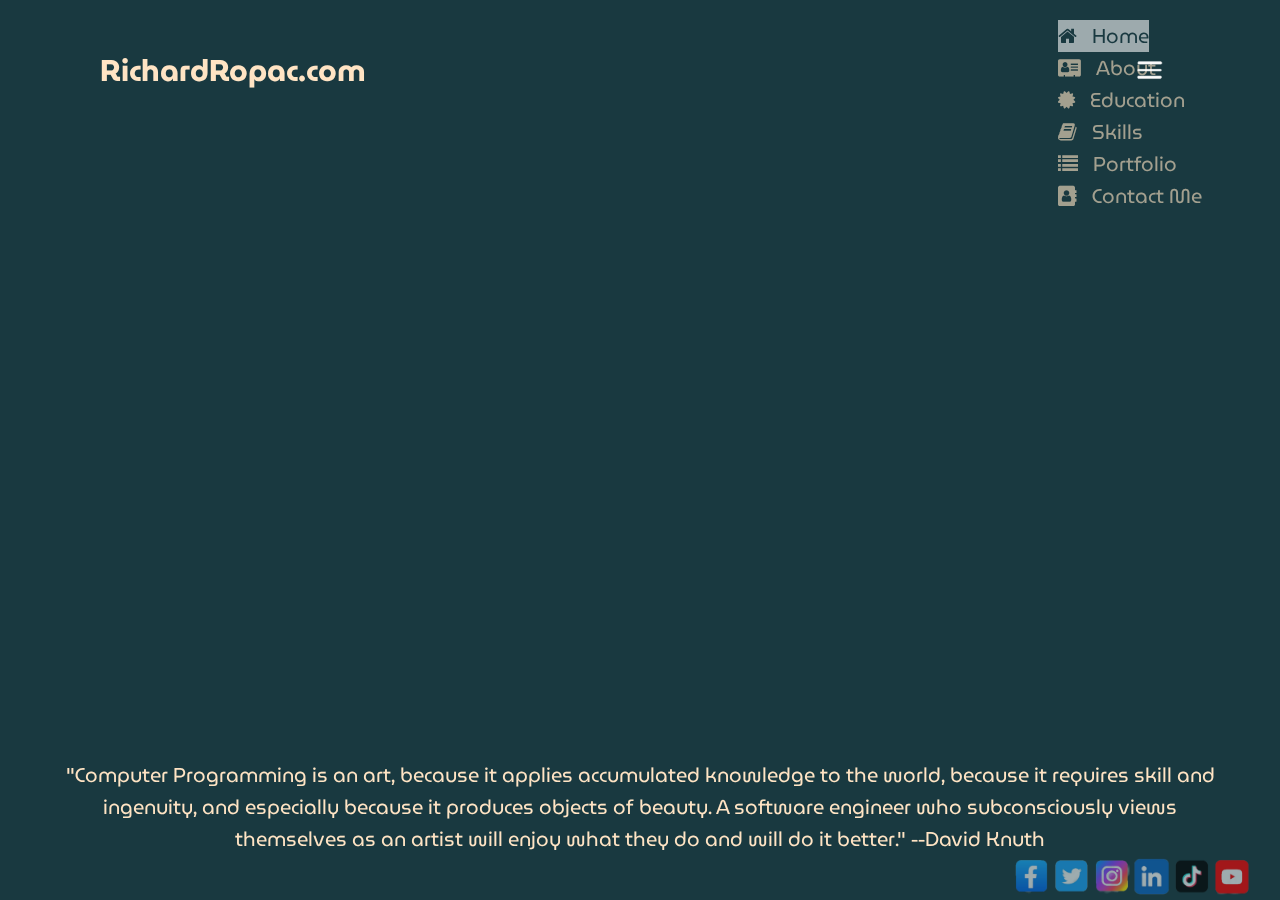
==== commit 82c6e57b: "Contact Form Copleted" ====
--- a/index.html
+++ b/index.html
@@ -78,7 +78,7 @@
           >
         </li>
         <li>
-          <a href="./under_contruction.html"
+          <a href="./contact_me.html"
             ><i id="navIcon" class="fa fa-address-book"></i>Contact Me</a
           >
         </li>
--- a/css/style.css
+++ b/css/style.css
@@ -174,8 +174,8 @@
 .icons {
   display: flex;
   margin-right: 25px;
-  position: absolute;
-  bottom: -600px;
+  position: fixed;
+  bottom: 15px;
 }
 footer {
   position: absolute;
@@ -495,86 +495,6 @@
   width: 60%;
 }
 
-.contact {
-  min-height: auto;
-  padding-bottom: 7rem;
-}
-
-.contact h2 {
-  display: inline-block;
-  left: 50%;
-  transform: translateX(-50%);
-}
-
-.contact form {
-  max-width: 70rem;
-  margin: 0 auto;
-  text-align: center;
-}
-
-.contact form .input-box {
-  position: relative;
-  display: flex;
-  justify-content: space-between;
-  flex-wrap: wrap;
-}
-
-.contact form .input-box .input-field {
-  position: relative;
-  width: 49%;
-  margin: 0.8rem 0;
-}
-
-.contact form .input-box .input-field input,
-.contact form .textarea-field textarea {
-  width: 100%;
-  height: 100%;
-  padding: 1.5rem;
-  font-size: 1.6rem;
-  color: var(--text-color);
-  background: transparent;
-  border-radius: 0.6rem;
-  border: 0.2rem solid var(--main-color);
-}
-
-.contact form .input-box .input-field input::placeholder,
-.contact form .textarea-field textarea::placeholder {
-  color: var(--text-color);
-}
-
-.contact form .focus {
-  position: absolute;
-  top: 0;
-  left: 0;
-  width: 0;
-  height: 100%;
-  background: var(--second-bg-color);
-  border-radius: 0.6rem;
-  z-index: -1;
-  transition: 0.5s;
-}
-
-.contact form .input-box .input-field input:focus ~ .focus,
-.contact form .input-box .input-field input:valid ~ .focus,
-.contact form .textarea-field textarea:focus ~ .focus,
-.contact form .textarea-field textarea:valid ~ .focus {
-  width: 100%;
-}
-
-.contact form .textarea-field {
-  position: relative;
-  margin: 0.8rem 0 2.7rem;
-  display: flex;
-}
-
-.contact form .textarea-field textarea {
-  resize: none;
-}
-
-.contact form .btn-box.btns .btn {
-  cursor: pointer;
-}
-
 .footer {
   display: flex;
   justify-content: space-between;
